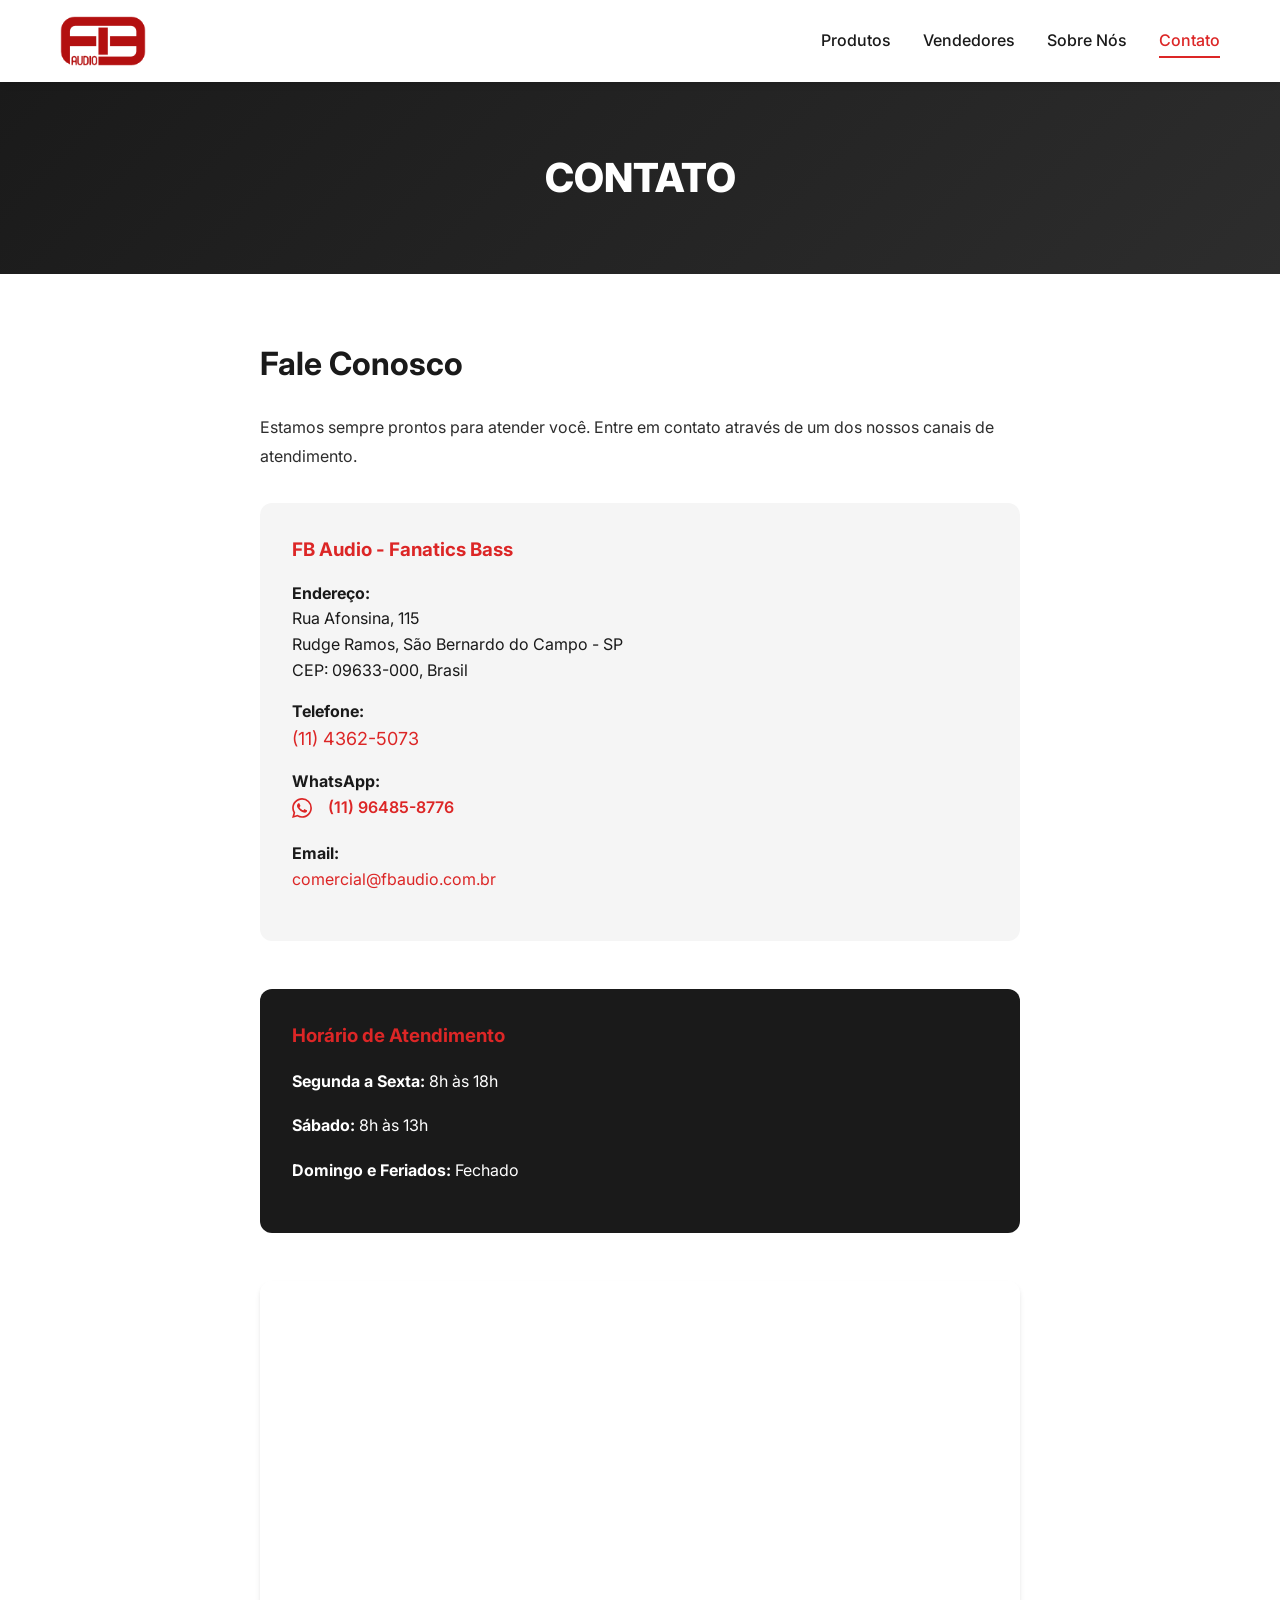
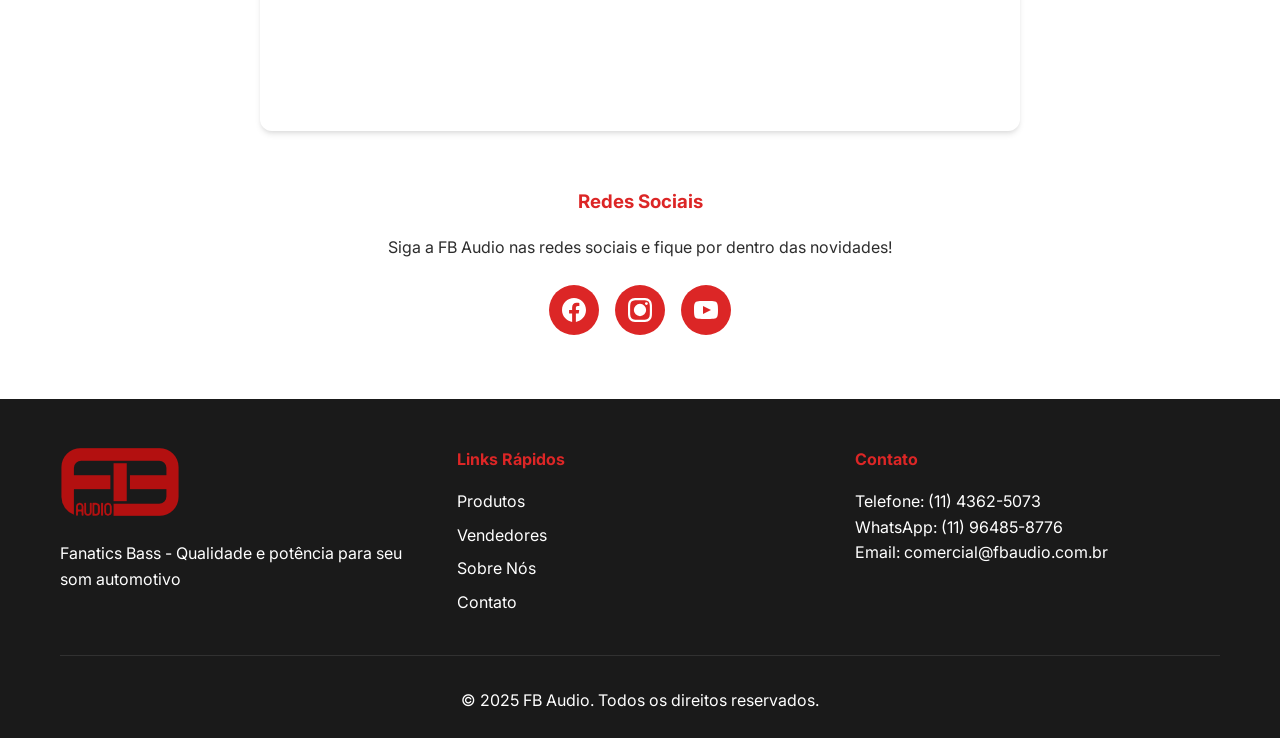
==== contato.html @ ca0637d1 "Upload" ====
<!DOCTYPE html>
<html lang="pt-BR">
<head>
    <meta charset="UTF-8">
    <meta name="viewport" content="width=device-width, initial-scale=1.0">
    <meta name="description" content="Entre em contato com a FB Audio. Telefone, WhatsApp, email e endereço. Estamos em São Bernardo do Campo - SP.">
    <meta name="keywords" content="FB Audio contato, telefone FB Audio, endereço FB Audio, WhatsApp FB Audio">
    <meta name="author" content="FB Audio">
    <meta property="og:title" content="Contato - FB Audio">
    <meta property="og:description" content="Entre em contato com a FB Audio. Atendimento especializado em som automotivo.">
    <meta property="og:type" content="website">
    <meta property="og:url" content="https://fbaudio.com.br/contato.html">
    <link rel="canonical" href="https://fbaudio.com.br/contato.html">
    <title>Contato - FB Audio | Fale Conosco</title>
    <link rel="icon" type="image/png" href="assets/logo-vermelho.png">
    <link rel="manifest" href="manifest.json">
    <link rel="stylesheet" href="styles.css">
    <link rel="preconnect" href="https://fonts.googleapis.com">
    <link rel="preconnect" href="https://fonts.gstatic.com" crossorigin>
    <link href="https://fonts.googleapis.com/css2?family=Inter:wght@300;400;600;700;900&display=swap" rel="stylesheet">
</head>
<body>
    <!-- Header -->
    <header class="header">
        <nav class="navbar">
            <div class="container">
                <div class="nav-wrapper">
                    <a href="index.html" class="logo">
                        <img src="assets/logo-vermelho.png" alt="FB Audio Logo" width="150" height="50">
                    </a>
                    <button class="mobile-toggle" aria-label="Menu">
                        <span></span>
                        <span></span>
                        <span></span>
                    </button>
                    <ul class="nav-menu">
                        <li><a href="index.html">Produtos</a></li>
                        <li><a href="vendedores.html">Vendedores</a></li>
                        <li><a href="sobre.html">Sobre Nós</a></li>
                        <li><a href="contato.html" class="active">Contato</a></li>
                    </ul>
                </div>
            </div>
        </nav>
    </header>

    <!-- Page Header -->
    <section class="page-header">
        <div class="container">
            <h1 class="page-title">Contato</h1>
        </div>
    </section>

    <!-- Content -->
    <section class="page-content">
        <div class="container">
            <div class="content-section">
                <div class="fade-in">
                    <h2>Fale Conosco</h2>
                    <p>Estamos sempre prontos para atender você. Entre em contato através de um dos nossos canais de atendimento.</p>

                    <div class="contact-info" style="margin-top: 2rem;">
                        <h3>FB Audio - Fanatics Bass</h3>
                        
                        <div class="contact-item">
                            <strong>Endereço:</strong><br>
                            Rua Afonsina, 115<br>
                            Rudge Ramos, São Bernardo do Campo - SP<br>
                            CEP: 09633-000, Brasil
                        </div>

                        <div class="contact-item">
                            <strong>Telefone:</strong><br>
                            <a href="tel:+551143625073" style="color: #DC2626; text-decoration: none; font-size: 1.125rem;">
                                (11) 4362-5073
                            </a>
                        </div>

                        <div class="contact-item">
                            <strong>WhatsApp:</strong><br>
                            <a href="https://wa.me/5511964858776" target="_blank" class="whatsapp-link">
                                <svg width="20" height="20" viewBox="0 0 24 24" fill="currentColor" style="margin-right: 0.5rem;">
                                    <path d="M17.472 14.382c-.297-.149-1.758-.867-2.03-.967-.273-.099-.471-.148-.67.15-.197.297-.767.966-.94 1.164-.173.199-.347.223-.644.075-.297-.15-1.255-.463-2.39-1.475-.883-.788-1.48-1.761-1.653-2.059-.173-.297-.018-.458.13-.606.134-.133.298-.347.446-.52.149-.174.198-.298.298-.497.099-.198.05-.371-.025-.52-.075-.149-.669-1.612-.916-2.207-.242-.579-.487-.5-.669-.51-.173-.008-.371-.01-.57-.01-.198 0-.52.074-.792.372-.272.297-1.04 1.016-1.04 2.479 0 1.462 1.065 2.875 1.213 3.074.149.198 2.096 3.2 5.077 4.487.709.306 1.262.489 1.694.625.712.227 1.36.195 1.871.118.571-.085 1.758-.719 2.006-1.413.248-.694.248-1.289.173-1.413-.074-.124-.272-.198-.57-.347m-5.421 7.403h-.004a9.87 9.87 0 01-5.031-1.378l-.361-.214-3.741.982.998-3.648-.235-.374a9.86 9.86 0 01-1.51-5.26c.001-5.45 4.436-9.884 9.888-9.884 2.64 0 5.122 1.03 6.988 2.898a9.825 9.825 0 012.893 6.994c-.003 5.45-4.437 9.884-9.885 9.884m8.413-18.297A11.815 11.815 0 0012.05 0C5.495 0 .16 5.335.157 11.892c0 2.096.547 4.142 1.588 5.945L.057 24l6.305-1.654a11.882 11.882 0 005.683 1.448h.005c6.554 0 11.89-5.335 11.893-11.893a11.821 11.821 0 00-3.48-8.413Z"/>
                                </svg>
                                (11) 96485-8776
                            </a>
                        </div>

                        <div class="contact-item">
                            <strong>Email:</strong><br>
                            <a href="mailto:comercial@fbaudio.com.br" style="color: #DC2626; text-decoration: none;">
                                comercial@fbaudio.com.br
                            </a>
                        </div>
                    </div>

                                         <div style="margin-top: 3rem; padding: 2rem; background-color: #1a1a1a; color: white; border-radius: 12px;">
                         <h3 style="color: #DC2626; margin-bottom: 1rem;">Horário de Atendimento</h3>
                         <p style="color: white;"><strong>Segunda a Sexta:</strong> 8h às 18h</p>
                         <p style="color: white;"><strong>Sábado:</strong> 8h às 13h</p>
                         <p style="color: white;"><strong>Domingo e Feriados:</strong> Fechado</p>
                     </div>

                    <!-- Mapa -->
                    <div style="margin-top: 3rem; text-align: center;">
                        <iframe 
                            src="https://www.google.com/maps/embed?pb=!1m18!1m12!1m3!1d3654.5945592470803!2d-46.571907224839585!3d-23.654686678735704!2m3!1f0!2f0!3f0!3m2!1i1024!2i768!4f13.1!3m3!1m2!1s0x94ce43e93cf7a9b3%3A0xe527c2fa515fd170!2sFB%20AUDIO!5e0!3m2!1sen!2sus!4v1756142041112!5m2!1sen!2sus" 
                            width="100%" 
                            height="450" 
                            style="border:0; border-radius: 12px; box-shadow: 0 4px 6px -1px rgba(0, 0, 0, 0.1), 0 2px 4px -1px rgba(0, 0, 0, 0.06); max-width: 800px;" 
                            allowfullscreen="" 
                            loading="lazy" 
                            referrerpolicy="no-referrer-when-downgrade">
                        </iframe>
                    </div>

                    <div style="margin-top: 3rem; text-align: center;">
                        <h3 style="color: #DC2626; margin-bottom: 1rem;">Redes Sociais</h3>
                        <p>Siga a FB Audio nas redes sociais e fique por dentro das novidades!</p>
                        <div style="margin-top: 1.5rem; display: flex; gap: 1rem; justify-content: center;">
                            <a href="#" target="_blank" style="display: inline-flex; align-items: center; justify-content: center; width: 50px; height: 50px; background-color: #DC2626; color: white; border-radius: 50%; text-decoration: none; transition: all 0.3s;">
                                <svg width="24" height="24" viewBox="0 0 24 24" fill="currentColor">
                                    <path d="M24 12.073c0-6.627-5.373-12-12-12s-12 5.373-12 12c0 5.99 4.388 10.954 10.125 11.854v-8.385H7.078v-3.47h3.047V9.43c0-3.007 1.792-4.669 4.533-4.669 1.312 0 2.686.235 2.686.235v2.953H15.83c-1.491 0-1.956.925-1.956 1.874v2.25h3.328l-.532 3.47h-2.796v8.385C19.612 23.027 24 18.062 24 12.073z"/>
                                </svg>
                            </a>
                            <a href="https://www.instagram.com/fbaudio_oficial" target="_blank" style="display: inline-flex; align-items: center; justify-content: center; width: 50px; height: 50px; background-color: #DC2626; color: white; border-radius: 50%; text-decoration: none; transition: all 0.3s;">
                                <svg width="24" height="24" viewBox="0 0 24 24" fill="currentColor">
                                    <path d="M12 2.163c3.204 0 3.584.012 4.85.07 3.252.148 4.771 1.691 4.919 4.919.058 1.265.069 1.645.069 4.849 0 3.205-.012 3.584-.069 4.849-.149 3.225-1.664 4.771-4.919 4.919-1.266.058-1.644.07-4.85.07-3.204 0-3.584-.012-4.849-.07-3.26-.149-4.771-1.699-4.919-4.92-.058-1.265-.07-1.644-.07-4.849 0-3.204.013-3.583.07-4.849.149-3.227 1.664-4.771 4.919-4.919 1.266-.057 1.645-.069 4.849-.069zm0-2.163c-3.259 0-3.667.014-4.947.072-4.358.2-6.78 2.618-6.98 6.98-.059 1.281-.073 1.689-.073 4.948 0 3.259.014 3.668.072 4.948.2 4.358 2.618 6.78 6.98 6.98 1.281.058 1.689.072 4.948.072 3.259 0 3.668-.014 4.948-.072 4.354-.2 6.782-2.618 6.979-6.98.059-1.28.073-1.689.073-4.948 0-3.259-.014-3.667-.072-4.947-.196-4.354-2.617-6.78-6.979-6.98-1.281-.059-1.69-.073-4.949-.073zM5.838 12a6.162 6.162 0 1112.324 0 6.162 6.162 0 01-12.324 0zM12 16a4 4 0 110-8 4 4 0 010 8zm4.965-10.405a1.44 1.44 0 112.881.001 1.44 1.44 0 01-2.881-.001z"/>
                                </svg>
                            </a>
                            <a href="#" target="_blank" style="display: inline-flex; align-items: center; justify-content: center; width: 50px; height: 50px; background-color: #DC2626; color: white; border-radius: 50%; text-decoration: none; transition: all 0.3s;">
                                <svg width="24" height="24" viewBox="0 0 24 24" fill="currentColor">
                                    <path d="M19.615 3.184c-3.604-.246-11.631-.245-15.23 0-3.897.266-4.356 2.62-4.385 8.816.029 6.185.484 8.549 4.385 8.816 3.6.245 11.626.246 15.23 0 3.897-.266 4.356-2.62 4.385-8.816-.029-6.185-.484-8.549-4.385-8.816zm-10.615 12.816v-8l8 3.993-8 4.007z"/>
                                </svg>
                            </a>
                        </div>
                    </div>
                </div>
            </div>
        </div>
    </section>

    <!-- Footer -->
    <footer class="footer">
        <div class="container">
            <div class="footer-content">
                <div class="footer-section">
                    <img src="assets/logo-vermelho.png" alt="FB Audio" class="footer-logo" width="120">
                    <p>Fanatics Bass - Qualidade e potência para seu som automotivo</p>
                </div>
                <div class="footer-section">
                    <h4>Links Rápidos</h4>
                    <ul>
                        <li><a href="index.html">Produtos</a></li>
                        <li><a href="vendedores.html">Vendedores</a></li>
                        <li><a href="sobre.html">Sobre Nós</a></li>
                        <li><a href="contato.html">Contato</a></li>
                    </ul>
                </div>
                <div class="footer-section">
                    <h4>Contato</h4>
                    <p>Telefone: (11) 4362-5073</p>
                    <p>WhatsApp: (11) 96485-8776</p>
                    <p>Email: comercial@fbaudio.com.br</p>
                </div>
            </div>
            <div class="footer-bottom">
                <p>&copy; 2025 FB Audio. Todos os direitos reservados.</p>
            </div>
        </div>
    </footer>

    <script src="script.js"></script>
</body>
</html>
---- styles.css ----
/* Reset e Base */
* {
    margin: 0;
    padding: 0;
    box-sizing: border-box;
}

:root {
    --color-red: #DC2626;
    --color-dark: #1a1a1a;
    --color-gray: #2d2d2d;
    --color-light-gray: #f5f5f5;
    --color-white: #ffffff;
    --shadow: 0 4px 6px -1px rgba(0, 0, 0, 0.1), 0 2px 4px -1px rgba(0, 0, 0, 0.06);
    --shadow-lg: 0 10px 15px -3px rgba(0, 0, 0, 0.1), 0 4px 6px -2px rgba(0, 0, 0, 0.05);
    --transition: all 0.3s cubic-bezier(0.4, 0, 0.2, 1);
}

html {
    scroll-behavior: smooth;
}

body {
    font-family: 'Inter', -apple-system, BlinkMacSystemFont, 'Segoe UI', sans-serif;
    line-height: 1.6;
    color: var(--color-dark);
    background-color: var(--color-white);
    overflow-x: hidden;
}

.container {
    max-width: 1200px;
    margin: 0 auto;
    padding: 0 20px;
}

/* Header e Navegação */
.header {
    background-color: var(--color-white);
    box-shadow: var(--shadow);
    position: sticky;
    top: 0;
    z-index: 1000;
}

.navbar {
    padding: 1rem 0;
}

.nav-wrapper {
    display: flex;
    justify-content: space-between;
    align-items: center;
}

.logo img {
    height: 50px;
    width: auto;
    display: block;
}

.nav-menu {
    display: flex;
    list-style: none;
    gap: 2rem;
    align-items: center;
}

.nav-menu a {
    text-decoration: none;
    color: var(--color-dark);
    font-weight: 500;
    position: relative;
    transition: var(--transition);
    padding: 0.5rem 0;
}

.nav-menu a::after {
    content: '';
    position: absolute;
    bottom: 0;
    left: 0;
    width: 0;
    height: 2px;
    background-color: var(--color-red);
    transition: width 0.3s ease;
}

.nav-menu a:hover::after,
.nav-menu a.active::after {
    width: 100%;
}

.nav-menu a:hover,
.nav-menu a.active {
    color: var(--color-red);
}

.mobile-toggle {
    display: none;
    background: none;
    border: none;
    cursor: pointer;
    flex-direction: column;
    gap: 4px;
    padding: 0.5rem;
}

.mobile-toggle span {
    display: block;
    width: 25px;
    height: 3px;
    background-color: var(--color-dark);
    transition: var(--transition);
}

/* Hero Section */
.hero {
    background: linear-gradient(135deg, var(--color-dark) 0%, var(--color-gray) 100%);
    color: var(--color-white);
    padding: 6rem 0;
    text-align: center;
    position: relative;
    overflow: hidden;
}

.hero::before {
    content: '';
    position: absolute;
    top: 0;
    left: 0;
    right: 0;
    bottom: 0;
    background: url('data:image/svg+xml,<svg xmlns="http://www.w3.org/2000/svg" viewBox="0 0 1440 320"><path fill="%23DC2626" fill-opacity="0.1" d="M0,96L48,112C96,128,192,160,288,160C384,160,480,128,576,112C672,96,768,96,864,112C960,128,1056,160,1152,160C1248,160,1344,128,1392,112L1440,96L1440,320L1392,320C1344,320,1248,320,1152,320C1056,320,960,320,864,320C768,320,672,320,576,320C480,320,384,320,288,320C192,320,96,320,48,320L0,320Z"></path></svg>') no-repeat bottom;
    background-size: cover;
}

.hero-title {
    font-size: 3rem;
    font-weight: 900;
    margin-bottom: 1rem;
    text-transform: uppercase;
    letter-spacing: -0.02em;
}

.hero-subtitle {
    font-size: 1.25rem;
    font-weight: 300;
    opacity: 0.9;
}

/* Products Section */
.products {
    padding: 5rem 0;
    background-color: var(--color-light-gray);
}

.section-title {
    text-align: center;
    font-size: 2.5rem;
    font-weight: 800;
    margin-bottom: 3rem;
    color: var(--color-dark);
    position: relative;
    display: inline-block;
    width: 100%;
}

.section-title::after {
    content: '';
    position: absolute;
    bottom: -10px;
    left: 50%;
    transform: translateX(-50%);
    width: 60px;
    height: 4px;
    background-color: var(--color-red);
}

.products-grid {
    display: grid;
    grid-template-columns: repeat(auto-fit, minmax(300px, 1fr));
    gap: 2rem;
}

.product-card {
    background-color: var(--color-white);
    border-radius: 12px;
    overflow: hidden;
    box-shadow: var(--shadow);
    transition: var(--transition);
    cursor: pointer;
}

.product-card:hover {
    transform: translateY(-5px);
    box-shadow: var(--shadow-lg);
}

.product-image {
    position: relative;
    overflow: hidden;
    height: 250px;
    background-color: var(--color-light-gray);
}

.product-image img {
    width: 100%;
    height: 100%;
    object-fit: cover;
    transition: transform 0.5s ease;
}

.product-card:hover .product-image img {
    transform: scale(1.1);
}

.product-info {
    padding: 1.5rem;
}

.product-info h3 {
    font-size: 1.25rem;
    font-weight: 700;
    color: var(--color-dark);
    margin-bottom: 0.5rem;
}

.product-size {
    color: var(--color-gray);
    font-size: 0.875rem;
    margin-bottom: 1rem;
}

.btn-details {
    background-color: var(--color-red);
    color: var(--color-white);
    border: none;
    padding: 0.75rem 1.5rem;
    border-radius: 6px;
    font-weight: 600;
    cursor: pointer;
    transition: var(--transition);
    width: 100%;
}

.btn-details:hover {
    background-color: #b91c1c;
    transform: translateY(-2px);
}

/* Modal */
.modal {
    display: none;
    position: fixed;
    top: 0;
    left: 0;
    width: 100%;
    height: 100%;
    background-color: rgba(0, 0, 0, 0.8);
    z-index: 2000;
    overflow-y: auto;
}

.modal-content {
    background-color: var(--color-white);
    margin: 2rem auto;
    max-width: 1000px;
    border-radius: 12px;
    position: relative;
    animation: modalSlideIn 0.3s ease;
}

@keyframes modalSlideIn {
    from {
        transform: translateY(-50px);
        opacity: 0;
    }
    to {
        transform: translateY(0);
        opacity: 1;
    }
}

.modal-close {
    position: absolute;
    top: 1rem;
    right: 1rem;
    background: none;
    border: none;
    font-size: 2rem;
    cursor: pointer;
    color: var(--color-gray);
    width: 40px;
    height: 40px;
    display: flex;
    align-items: center;
    justify-content: center;
    border-radius: 50%;
    transition: var(--transition);
    z-index: 10;
}

.modal-close:hover {
    background-color: var(--color-light-gray);
    color: var(--color-dark);
}

.modal-body {
    display: grid;
    grid-template-columns: 1fr 1fr;
    gap: 2rem;
    padding: 2rem;
}

.modal-images {
    display: flex;
    flex-direction: column;
    gap: 1rem;
}

.main-image {
    background-color: var(--color-light-gray);
    border-radius: 8px;
    overflow: hidden;
    height: 400px;
}

.main-image img {
    width: 100%;
    height: 100%;
    object-fit: contain;
}

.thumbnail-images {
    display: grid;
    grid-template-columns: repeat(3, 1fr);
    gap: 0.5rem;
}

.thumbnail {
    height: 100px;
    border-radius: 4px;
    overflow: hidden;
    cursor: pointer;
    border: 2px solid transparent;
    transition: var(--transition);
}

.thumbnail img {
    width: 100%;
    height: 100%;
    object-fit: cover;
}

.thumbnail.active,
.thumbnail:hover {
    border-color: var(--color-red);
}

.modal-info h2 {
    font-size: 2rem;
    color: var(--color-dark);
    margin-bottom: 0.5rem;
}

.modal-info > p {
    color: var(--color-gray);
    font-size: 1.125rem;
    margin-bottom: 2rem;
}

.product-description,
.product-manual {
    margin-bottom: 2rem;
}

.product-description h3,
.product-manual h3 {
    font-size: 1.25rem;
    color: var(--color-dark);
    margin-bottom: 1rem;
}

.btn-manual {
    display: inline-flex;
    align-items: center;
    gap: 0.5rem;
    background-color: var(--color-red);
    color: var(--color-white);
    text-decoration: none;
    padding: 0.875rem 1.5rem;
    border-radius: 6px;
    font-weight: 600;
    transition: var(--transition);
}

.btn-manual:hover {
    background-color: #b91c1c;
    transform: translateY(-2px);
}

/* Footer */
.footer {
    background-color: var(--color-dark);
    color: var(--color-white);
    padding: 3rem 0 1.5rem;
}

.footer-content {
    display: grid;
    grid-template-columns: repeat(auto-fit, minmax(250px, 1fr));
    gap: 2rem;
    margin-bottom: 2rem;
}

.footer-logo {
    margin-bottom: 1rem;
}

.footer-section h4 {
    margin-bottom: 1rem;
    color: var(--color-red);
}

.footer-section ul {
    list-style: none;
}

.footer-section ul li {
    margin-bottom: 0.5rem;
}

.footer-section a {
    color: var(--color-white);
    text-decoration: none;
    transition: var(--transition);
}

.footer-section a:hover {
    color: var(--color-red);
}

.footer-bottom {
    text-align: center;
    padding-top: 2rem;
    border-top: 1px solid rgba(255, 255, 255, 0.1);
}

/* Páginas Internas */
.page-header {
    background: linear-gradient(135deg, var(--color-dark) 0%, var(--color-gray) 100%);
    color: var(--color-white);
    padding: 4rem 0;
    text-align: center;
}

.page-title {
    font-size: 2.5rem;
    font-weight: 800;
    text-transform: uppercase;
}

.page-content {
    padding: 4rem 0;
}

.content-section {
    max-width: 800px;
    margin: 0 auto;
    padding: 0 20px;
}

.content-section h2 {
    font-size: 2rem;
    color: var(--color-dark);
    margin-bottom: 1.5rem;
}

.content-section p {
    margin-bottom: 1rem;
    line-height: 1.8;
    color: var(--color-gray);
}

/* Contato */
.contact-info {
    background-color: var(--color-light-gray);
    padding: 2rem;
    border-radius: 12px;
    margin-bottom: 2rem;
}

.contact-info h3 {
    color: var(--color-red);
    margin-bottom: 1rem;
}

.contact-item {
    margin-bottom: 1rem;
}

.contact-item strong {
    color: var(--color-dark);
}

.whatsapp-link {
    display: inline-flex;
    align-items: center;
    gap: 0.5rem;
    color: var(--color-red);
    text-decoration: none;
    font-weight: 600;
    transition: var(--transition);
}

.whatsapp-link:hover {
    transform: translateX(5px);
}

/* Responsividade */
@media (max-width: 768px) {
    .nav-menu {
        position: fixed;
        top: 0;
        right: -100%;
        width: 80%;
        height: 100vh;
        background-color: var(--color-white);
        flex-direction: column;
        justify-content: center;
        box-shadow: -5px 0 10px rgba(0, 0, 0, 0.1);
        transition: right 0.3s ease;
    }

    .nav-menu.active {
        right: 0;
    }

    .mobile-toggle {
        display: flex;
        z-index: 1001;
    }

    .mobile-toggle.active span:nth-child(1) {
        transform: rotate(45deg) translate(5px, 5px);
    }

    .mobile-toggle.active span:nth-child(2) {
        opacity: 0;
    }

    .mobile-toggle.active span:nth-child(3) {
        transform: rotate(-45deg) translate(7px, -6px);
    }

    .hero-title {
        font-size: 2rem;
    }

    .hero-subtitle {
        font-size: 1rem;
    }

    .section-title {
        font-size: 2rem;
    }

    .products-grid {
        grid-template-columns: repeat(auto-fit, minmax(250px, 1fr));
        gap: 1.5rem;
    }

    .modal-body {
        grid-template-columns: 1fr;
    }

    .main-image {
        height: 300px;
    }

    .footer-content {
        grid-template-columns: 1fr;
        text-align: center;
    }
}

@media (max-width: 480px) {
    .container {
        padding: 0 15px;
    }

    .hero {
        padding: 4rem 0;
    }

    .hero-title {
        font-size: 1.75rem;
    }

    .products-grid {
        grid-template-columns: 1fr;
    }

    .modal-content {
        margin: 1rem;
    }

    .modal-body {
        padding: 1.5rem;
    }
}

/* Animações de Scroll */
.fade-in {
    opacity: 0;
    transform: translateY(20px);
    transition: opacity 0.6s ease, transform 0.6s ease;
}

.fade-in.visible {
    opacity: 1;
    transform: translateY(0);
}

/* Loading */
.loading {
    display: inline-block;
    width: 20px;
    height: 20px;
    border: 3px solid rgba(255, 255, 255, 0.3);
    border-radius: 50%;
    border-top-color: var(--color-white);
    animation: spin 1s ease-in-out infinite;
}

@keyframes spin {
    to { transform: rotate(360deg); }
}

/* Vendedores Page Specific */
.dealers-grid {
    display: grid;
    grid-template-columns: repeat(auto-fit, minmax(300px, 1fr));
    gap: 2rem;
    margin-top: 3rem;
}

.dealer-card {
    background-color: var(--color-white);
    padding: 2rem;
    border-radius: 12px;
    box-shadow: var(--shadow);
    transition: var(--transition);
}

.dealer-card:hover {
    transform: translateY(-5px);
    box-shadow: var(--shadow-lg);
}

.dealer-card h3 {
    color: var(--color-red);
    margin-bottom: 1rem;
}

.dealer-card p {
    color: var(--color-gray);
    margin-bottom: 0.5rem;
}

/* YouTube Embed */
.video-container {
    position: relative;
    padding-bottom: 56.25%;
    height: 0;
    overflow: hidden;
    max-width: 100%;
    margin: 2rem 0;
    border-radius: 12px;
    box-shadow: var(--shadow-lg);
}

.video-container iframe {
    position: absolute;
    top: 0;
    left: 0;
    width: 100%;
    height: 100%;
    border: none;
}

/* Acessibilidade */
.sr-only {
    position: absolute;
    width: 1px;
    height: 1px;
    padding: 0;
    margin: -1px;
    overflow: hidden;
    clip: rect(0, 0, 0, 0);
    white-space: nowrap;
    border-width: 0;
}

/* Print Styles */
@media print {
    .header,
    .footer,
    .btn-details,
    .modal {
        display: none;
    }

    .products-grid {
        grid-template-columns: repeat(2, 1fr);
    }
}
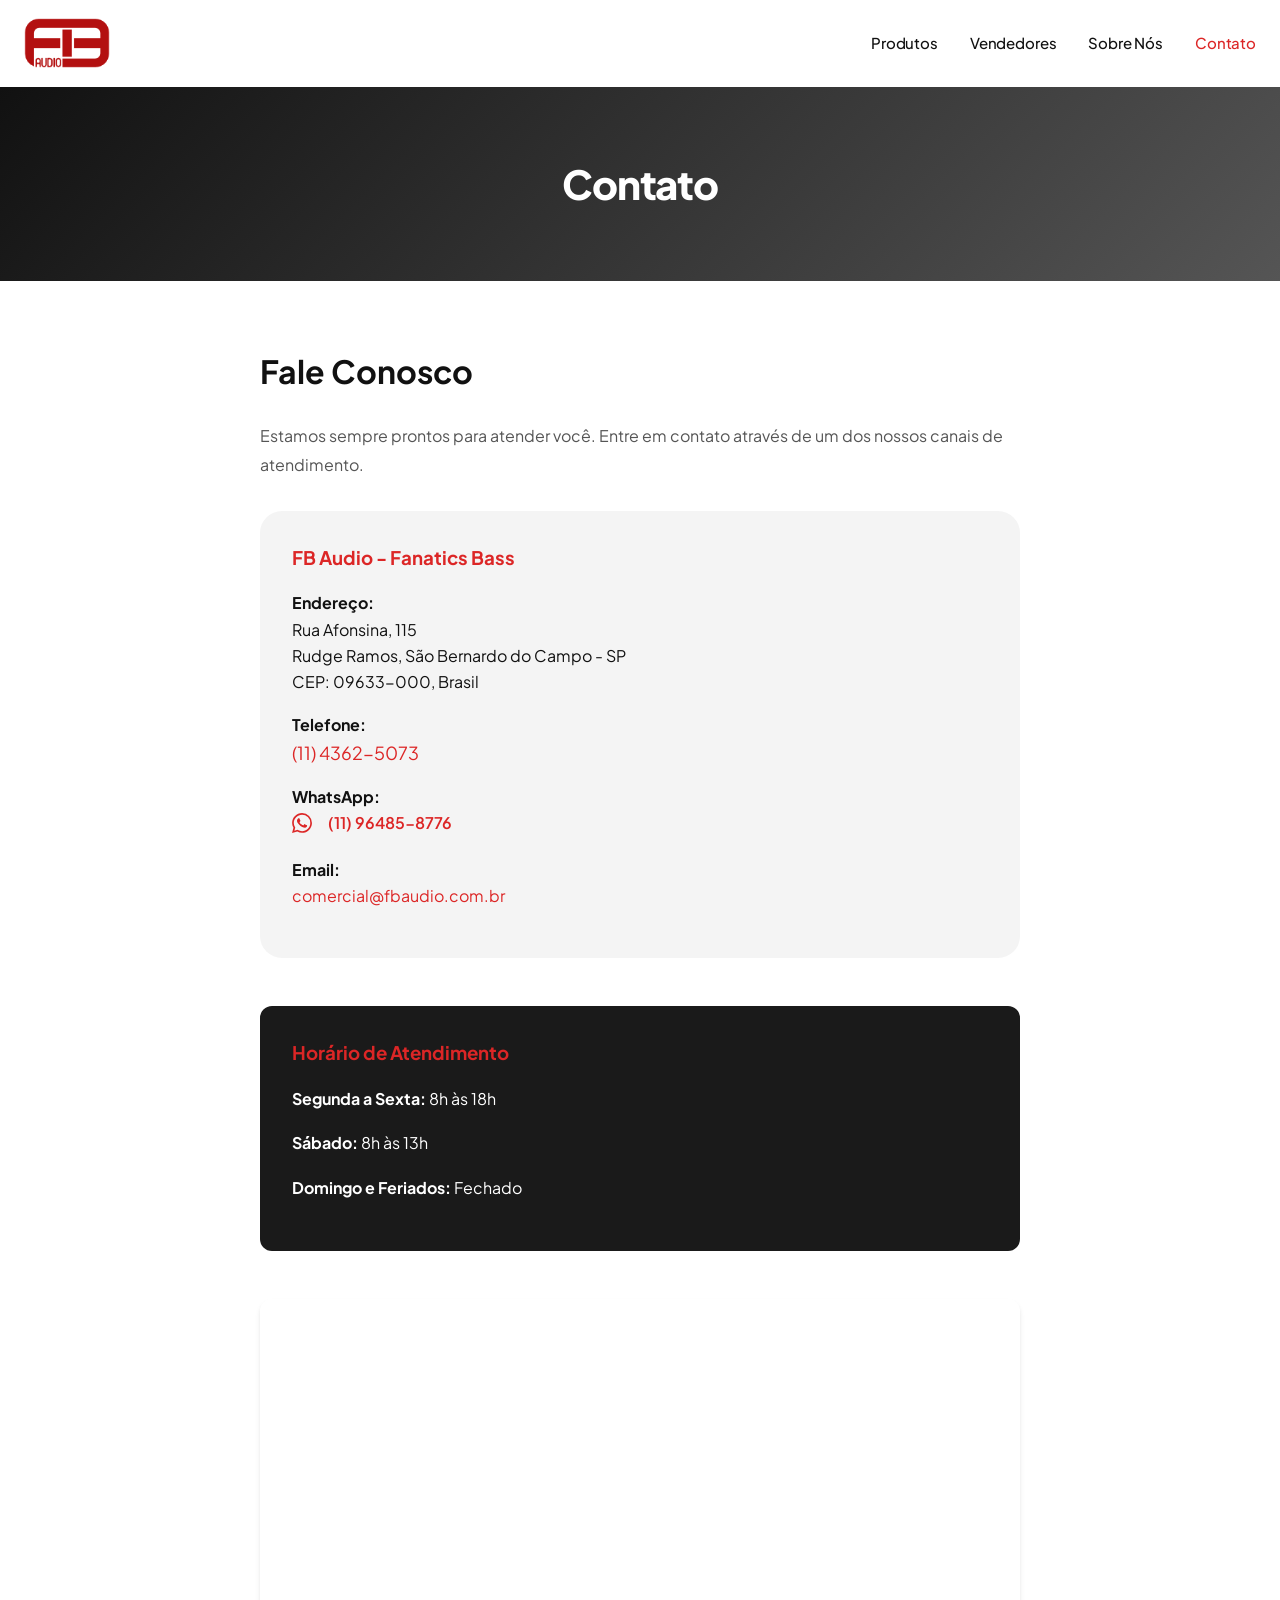
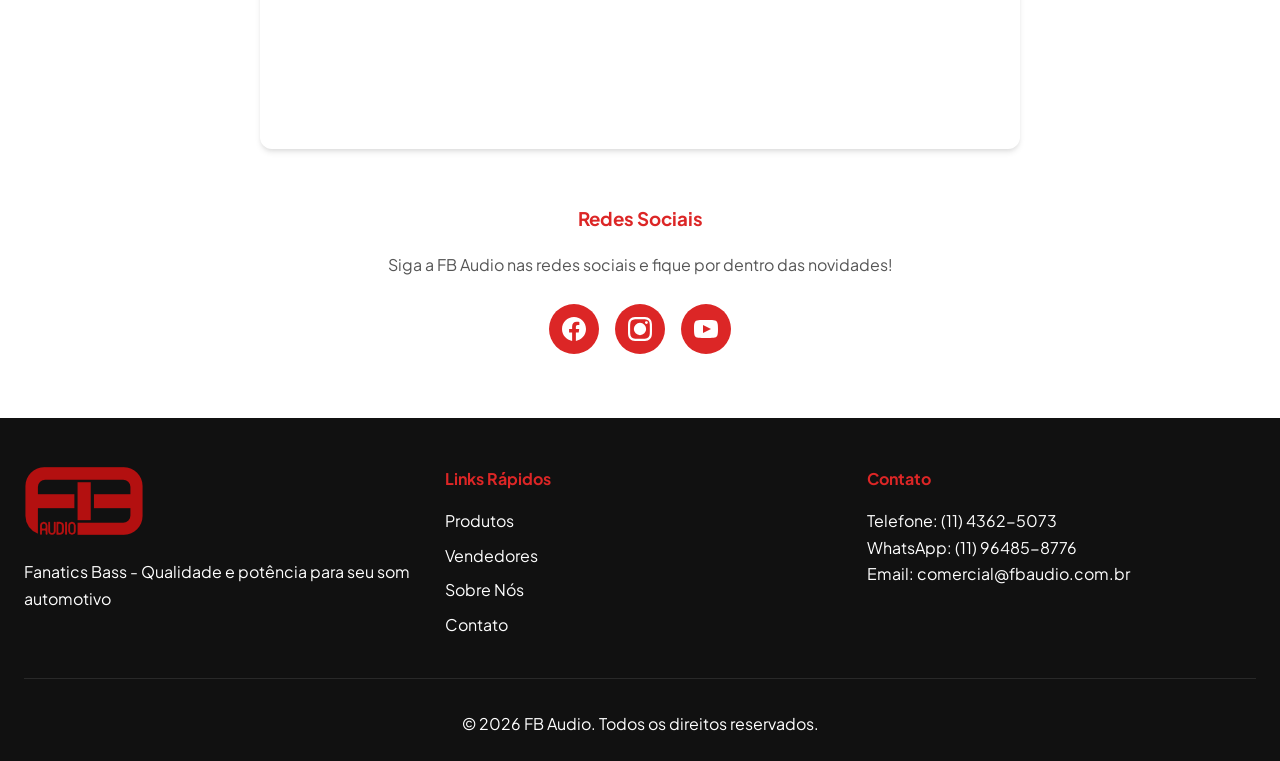
==== commit cc36c0a0: "New version" ====
--- a/contato.html
+++ b/contato.html
@@ -17,7 +17,7 @@
     <link rel="stylesheet" href="styles.css">
     <link rel="preconnect" href="https://fonts.googleapis.com">
     <link rel="preconnect" href="https://fonts.gstatic.com" crossorigin>
-    <link href="https://fonts.googleapis.com/css2?family=Inter:wght@300;400;600;700;900&display=swap" rel="stylesheet">
+    <link href="https://fonts.googleapis.com/css2?family=Plus+Jakarta+Sans:ital,wght@0,300;0,400;0,500;0,600;0,700;0,800;1,400&display=swap" rel="stylesheet">
 </head>
 <body>
     <!-- Header -->
@@ -165,7 +165,7 @@
                 </div>
             </div>
             <div class="footer-bottom">
-                <p>&copy; 2025 FB Audio. Todos os direitos reservados.</p>
+                <p>&copy; 2026 FB Audio. Todos os direitos reservados.</p>
             </div>
         </div>
     </footer>
--- a/styles.css
+++ b/styles.css
@@ -1,718 +1,1054 @@
-/* Reset e Base */
-* {
-    margin: 0;
-    padding: 0;
-    box-sizing: border-box;
-}
-
-:root {
-    --color-red: #DC2626;
-    --color-dark: #1a1a1a;
-    --color-gray: #2d2d2d;
-    --color-light-gray: #f5f5f5;
-    --color-white: #ffffff;
-    --shadow: 0 4px 6px -1px rgba(0, 0, 0, 0.1), 0 2px 4px -1px rgba(0, 0, 0, 0.06);
-    --shadow-lg: 0 10px 15px -3px rgba(0, 0, 0, 0.1), 0 4px 6px -2px rgba(0, 0, 0, 0.05);
-    --transition: all 0.3s cubic-bezier(0.4, 0, 0.2, 1);
-}
-
-html {
-    scroll-behavior: smooth;
-}
-
-body {
-    font-family: 'Inter', -apple-system, BlinkMacSystemFont, 'Segoe UI', sans-serif;
-    line-height: 1.6;
-    color: var(--color-dark);
-    background-color: var(--color-white);
-    overflow-x: hidden;
-}
-
-.container {
-    max-width: 1200px;
-    margin: 0 auto;
-    padding: 0 20px;
-}
-
-/* Header e Navegação */
-.header {
-    background-color: var(--color-white);
-    box-shadow: var(--shadow);
-    position: sticky;
-    top: 0;
-    z-index: 1000;
-}
-
-.navbar {
-    padding: 1rem 0;
-}
-
-.nav-wrapper {
-    display: flex;
-    justify-content: space-between;
-    align-items: center;
-}
-
-.logo img {
-    height: 50px;
-    width: auto;
-    display: block;
-}
-
-.nav-menu {
-    display: flex;
-    list-style: none;
-    gap: 2rem;
-    align-items: center;
-}
-
-.nav-menu a {
-    text-decoration: none;
-    color: var(--color-dark);
-    font-weight: 500;
-    position: relative;
-    transition: var(--transition);
-    padding: 0.5rem 0;
-}
-
-.nav-menu a::after {
-    content: '';
-    position: absolute;
-    bottom: 0;
-    left: 0;
-    width: 0;
-    height: 2px;
-    background-color: var(--color-red);
-    transition: width 0.3s ease;
-}
-
-.nav-menu a:hover::after,
-.nav-menu a.active::after {
-    width: 100%;
-}
-
-.nav-menu a:hover,
-.nav-menu a.active {
-    color: var(--color-red);
-}
-
-.mobile-toggle {
-    display: none;
-    background: none;
-    border: none;
-    cursor: pointer;
-    flex-direction: column;
-    gap: 4px;
-    padding: 0.5rem;
-}
-
-.mobile-toggle span {
-    display: block;
-    width: 25px;
-    height: 3px;
-    background-color: var(--color-dark);
-    transition: var(--transition);
-}
-
-/* Hero Section */
-.hero {
-    background: linear-gradient(135deg, var(--color-dark) 0%, var(--color-gray) 100%);
-    color: var(--color-white);
-    padding: 6rem 0;
-    text-align: center;
-    position: relative;
-    overflow: hidden;
-}
-
-.hero::before {
-    content: '';
-    position: absolute;
-    top: 0;
-    left: 0;
-    right: 0;
-    bottom: 0;
-    background: url('data:image/svg+xml,<svg xmlns="http://www.w3.org/2000/svg" viewBox="0 0 1440 320"><path fill="%23DC2626" fill-opacity="0.1" d="M0,96L48,112C96,128,192,160,288,160C384,160,480,128,576,112C672,96,768,96,864,112C960,128,1056,160,1152,160C1248,160,1344,128,1392,112L1440,96L1440,320L1392,320C1344,320,1248,320,1152,320C1056,320,960,320,864,320C768,320,672,320,576,320C480,320,384,320,288,320C192,320,96,320,48,320L0,320Z"></path></svg>') no-repeat bottom;
-    background-size: cover;
-}
-
-.hero-title {
-    font-size: 3rem;
-    font-weight: 900;
-    margin-bottom: 1rem;
-    text-transform: uppercase;
-    letter-spacing: -0.02em;
-}
-
-.hero-subtitle {
-    font-size: 1.25rem;
-    font-weight: 300;
-    opacity: 0.9;
-}
-
-/* Products Section */
-.products {
-    padding: 5rem 0;
-    background-color: var(--color-light-gray);
-}
-
-.section-title {
-    text-align: center;
-    font-size: 2.5rem;
-    font-weight: 800;
-    margin-bottom: 3rem;
-    color: var(--color-dark);
-    position: relative;
-    display: inline-block;
-    width: 100%;
-}
-
-.section-title::after {
-    content: '';
-    position: absolute;
-    bottom: -10px;
-    left: 50%;
-    transform: translateX(-50%);
-    width: 60px;
-    height: 4px;
-    background-color: var(--color-red);
-}
-
-.products-grid {
-    display: grid;
-    grid-template-columns: repeat(auto-fit, minmax(300px, 1fr));
-    gap: 2rem;
-}
-
-.product-card {
-    background-color: var(--color-white);
-    border-radius: 12px;
-    overflow: hidden;
-    box-shadow: var(--shadow);
-    transition: var(--transition);
-    cursor: pointer;
-}
-
-.product-card:hover {
-    transform: translateY(-5px);
-    box-shadow: var(--shadow-lg);
-}
-
-.product-image {
-    position: relative;
-    overflow: hidden;
-    height: 250px;
-    background-color: var(--color-light-gray);
-}
-
-.product-image img {
-    width: 100%;
-    height: 100%;
-    object-fit: cover;
-    transition: transform 0.5s ease;
-}
-
-.product-card:hover .product-image img {
-    transform: scale(1.1);
-}
-
-.product-info {
-    padding: 1.5rem;
-}
-
-.product-info h3 {
-    font-size: 1.25rem;
-    font-weight: 700;
-    color: var(--color-dark);
-    margin-bottom: 0.5rem;
-}
-
-.product-size {
-    color: var(--color-gray);
-    font-size: 0.875rem;
-    margin-bottom: 1rem;
-}
-
-.btn-details {
-    background-color: var(--color-red);
-    color: var(--color-white);
-    border: none;
-    padding: 0.75rem 1.5rem;
-    border-radius: 6px;
-    font-weight: 600;
-    cursor: pointer;
-    transition: var(--transition);
-    width: 100%;
-}
-
-.btn-details:hover {
-    background-color: #b91c1c;
-    transform: translateY(-2px);
-}
-
-/* Modal */
-.modal {
-    display: none;
-    position: fixed;
-    top: 0;
-    left: 0;
-    width: 100%;
-    height: 100%;
-    background-color: rgba(0, 0, 0, 0.8);
-    z-index: 2000;
-    overflow-y: auto;
-}
-
-.modal-content {
-    background-color: var(--color-white);
-    margin: 2rem auto;
-    max-width: 1000px;
-    border-radius: 12px;
-    position: relative;
-    animation: modalSlideIn 0.3s ease;
-}
-
-@keyframes modalSlideIn {
-    from {
-        transform: translateY(-50px);
-        opacity: 0;
-    }
-    to {
-        transform: translateY(0);
-        opacity: 1;
-    }
-}
-
-.modal-close {
-    position: absolute;
-    top: 1rem;
-    right: 1rem;
-    background: none;
-    border: none;
-    font-size: 2rem;
-    cursor: pointer;
-    color: var(--color-gray);
-    width: 40px;
-    height: 40px;
-    display: flex;
-    align-items: center;
-    justify-content: center;
-    border-radius: 50%;
-    transition: var(--transition);
-    z-index: 10;
-}
-
-.modal-close:hover {
-    background-color: var(--color-light-gray);
-    color: var(--color-dark);
-}
-
-.modal-body {
-    display: grid;
-    grid-template-columns: 1fr 1fr;
-    gap: 2rem;
-    padding: 2rem;
-}
-
-.modal-images {
-    display: flex;
-    flex-direction: column;
-    gap: 1rem;
-}
-
-.main-image {
-    background-color: var(--color-light-gray);
-    border-radius: 8px;
-    overflow: hidden;
-    height: 400px;
-}
-
-.main-image img {
-    width: 100%;
-    height: 100%;
-    object-fit: contain;
-}
-
-.thumbnail-images {
-    display: grid;
-    grid-template-columns: repeat(3, 1fr);
-    gap: 0.5rem;
-}
-
-.thumbnail {
-    height: 100px;
-    border-radius: 4px;
-    overflow: hidden;
-    cursor: pointer;
-    border: 2px solid transparent;
-    transition: var(--transition);
-}
-
-.thumbnail img {
-    width: 100%;
-    height: 100%;
-    object-fit: cover;
-}
-
-.thumbnail.active,
-.thumbnail:hover {
-    border-color: var(--color-red);
-}
-
-.modal-info h2 {
-    font-size: 2rem;
-    color: var(--color-dark);
-    margin-bottom: 0.5rem;
-}
-
-.modal-info > p {
-    color: var(--color-gray);
-    font-size: 1.125rem;
-    margin-bottom: 2rem;
-}
-
-.product-description,
-.product-manual {
-    margin-bottom: 2rem;
-}
-
-.product-description h3,
-.product-manual h3 {
-    font-size: 1.25rem;
-    color: var(--color-dark);
-    margin-bottom: 1rem;
-}
-
-.btn-manual {
-    display: inline-flex;
-    align-items: center;
-    gap: 0.5rem;
-    background-color: var(--color-red);
-    color: var(--color-white);
-    text-decoration: none;
-    padding: 0.875rem 1.5rem;
-    border-radius: 6px;
-    font-weight: 600;
-    transition: var(--transition);
-}
-
-.btn-manual:hover {
-    background-color: #b91c1c;
-    transform: translateY(-2px);
-}
-
-/* Footer */
-.footer {
-    background-color: var(--color-dark);
-    color: var(--color-white);
-    padding: 3rem 0 1.5rem;
-}
-
-.footer-content {
-    display: grid;
-    grid-template-columns: repeat(auto-fit, minmax(250px, 1fr));
-    gap: 2rem;
-    margin-bottom: 2rem;
-}
-
-.footer-logo {
-    margin-bottom: 1rem;
-}
-
-.footer-section h4 {
-    margin-bottom: 1rem;
-    color: var(--color-red);
-}
-
-.footer-section ul {
-    list-style: none;
-}
-
-.footer-section ul li {
-    margin-bottom: 0.5rem;
-}
-
-.footer-section a {
-    color: var(--color-white);
-    text-decoration: none;
-    transition: var(--transition);
-}
-
-.footer-section a:hover {
-    color: var(--color-red);
-}
-
-.footer-bottom {
-    text-align: center;
-    padding-top: 2rem;
-    border-top: 1px solid rgba(255, 255, 255, 0.1);
-}
-
-/* Páginas Internas */
-.page-header {
-    background: linear-gradient(135deg, var(--color-dark) 0%, var(--color-gray) 100%);
-    color: var(--color-white);
-    padding: 4rem 0;
-    text-align: center;
-}
-
-.page-title {
-    font-size: 2.5rem;
-    font-weight: 800;
-    text-transform: uppercase;
-}
-
-.page-content {
-    padding: 4rem 0;
-}
-
-.content-section {
-    max-width: 800px;
-    margin: 0 auto;
-    padding: 0 20px;
-}
-
-.content-section h2 {
-    font-size: 2rem;
-    color: var(--color-dark);
-    margin-bottom: 1.5rem;
-}
-
-.content-section p {
-    margin-bottom: 1rem;
-    line-height: 1.8;
-    color: var(--color-gray);
-}
-
-/* Contato */
-.contact-info {
-    background-color: var(--color-light-gray);
-    padding: 2rem;
-    border-radius: 12px;
-    margin-bottom: 2rem;
-}
-
-.contact-info h3 {
-    color: var(--color-red);
-    margin-bottom: 1rem;
-}
-
-.contact-item {
-    margin-bottom: 1rem;
-}
-
-.contact-item strong {
-    color: var(--color-dark);
-}
-
-.whatsapp-link {
-    display: inline-flex;
-    align-items: center;
-    gap: 0.5rem;
-    color: var(--color-red);
-    text-decoration: none;
-    font-weight: 600;
-    transition: var(--transition);
-}
-
-.whatsapp-link:hover {
-    transform: translateX(5px);
-}
-
-/* Responsividade */
-@media (max-width: 768px) {
-    .nav-menu {
-        position: fixed;
-        top: 0;
-        right: -100%;
-        width: 80%;
-        height: 100vh;
-        background-color: var(--color-white);
-        flex-direction: column;
-        justify-content: center;
-        box-shadow: -5px 0 10px rgba(0, 0, 0, 0.1);
-        transition: right 0.3s ease;
-    }
-
-    .nav-menu.active {
-        right: 0;
-    }
-
-    .mobile-toggle {
-        display: flex;
-        z-index: 1001;
-    }
-
-    .mobile-toggle.active span:nth-child(1) {
-        transform: rotate(45deg) translate(5px, 5px);
-    }
-
-    .mobile-toggle.active span:nth-child(2) {
-        opacity: 0;
-    }
-
-    .mobile-toggle.active span:nth-child(3) {
-        transform: rotate(-45deg) translate(7px, -6px);
-    }
-
-    .hero-title {
-        font-size: 2rem;
-    }
-
-    .hero-subtitle {
-        font-size: 1rem;
-    }
-
-    .section-title {
-        font-size: 2rem;
-    }
-
-    .products-grid {
-        grid-template-columns: repeat(auto-fit, minmax(250px, 1fr));
-        gap: 1.5rem;
-    }
-
-    .modal-body {
-        grid-template-columns: 1fr;
-    }
-
-    .main-image {
-        height: 300px;
-    }
-
-    .footer-content {
-        grid-template-columns: 1fr;
-        text-align: center;
-    }
-}
-
-@media (max-width: 480px) {
-    .container {
-        padding: 0 15px;
-    }
-
-    .hero {
-        padding: 4rem 0;
-    }
-
-    .hero-title {
-        font-size: 1.75rem;
-    }
-
-    .products-grid {
-        grid-template-columns: 1fr;
-    }
-
-    .modal-content {
-        margin: 1rem;
-    }
-
-    .modal-body {
-        padding: 1.5rem;
-    }
-}
-
-/* Animações de Scroll */
-.fade-in {
-    opacity: 0;
-    transform: translateY(20px);
-    transition: opacity 0.6s ease, transform 0.6s ease;
-}
-
-.fade-in.visible {
-    opacity: 1;
-    transform: translateY(0);
-}
-
-/* Loading */
-.loading {
-    display: inline-block;
-    width: 20px;
-    height: 20px;
-    border: 3px solid rgba(255, 255, 255, 0.3);
-    border-radius: 50%;
-    border-top-color: var(--color-white);
-    animation: spin 1s ease-in-out infinite;
-}
-
-@keyframes spin {
-    to { transform: rotate(360deg); }
-}
-
-/* Vendedores Page Specific */
-.dealers-grid {
-    display: grid;
-    grid-template-columns: repeat(auto-fit, minmax(300px, 1fr));
-    gap: 2rem;
-    margin-top: 3rem;
-}
-
-.dealer-card {
-    background-color: var(--color-white);
-    padding: 2rem;
-    border-radius: 12px;
-    box-shadow: var(--shadow);
-    transition: var(--transition);
-}
-
-.dealer-card:hover {
-    transform: translateY(-5px);
-    box-shadow: var(--shadow-lg);
-}
-
-.dealer-card h3 {
-    color: var(--color-red);
-    margin-bottom: 1rem;
-}
-
-.dealer-card p {
-    color: var(--color-gray);
-    margin-bottom: 0.5rem;
-}
-
-/* YouTube Embed */
-.video-container {
-    position: relative;
-    padding-bottom: 56.25%;
-    height: 0;
-    overflow: hidden;
-    max-width: 100%;
-    margin: 2rem 0;
-    border-radius: 12px;
-    box-shadow: var(--shadow-lg);
-}
-
-.video-container iframe {
-    position: absolute;
-    top: 0;
-    left: 0;
-    width: 100%;
-    height: 100%;
-    border: none;
-}
-
-/* Acessibilidade */
-.sr-only {
-    position: absolute;
-    width: 1px;
-    height: 1px;
-    padding: 0;
-    margin: -1px;
-    overflow: hidden;
-    clip: rect(0, 0, 0, 0);
-    white-space: nowrap;
-    border-width: 0;
-}
-
-/* Print Styles */
-@media print {
-    .header,
-    .footer,
-    .btn-details,
-    .modal {
-        display: none;
-    }
-
-    .products-grid {
-        grid-template-columns: repeat(2, 1fr);
-    }
-}
+/* Reset e Base */
+* {
+    margin: 0;
+    padding: 0;
+    box-sizing: border-box;
+}
+
+:root {
+    --color-red: #DC2626;
+    --color-dark: #111111;
+    --color-gray: #555555;
+    --color-muted: #888888;
+    --color-light-gray: #f4f4f4;
+    --color-white: #ffffff;
+    --color-border: #e8e8e8;
+    --shadow: 0 2px 16px rgba(0, 0, 0, 0.06);
+    --shadow-lg: 0 8px 32px rgba(0, 0, 0, 0.08);
+    --transition: all 0.35s cubic-bezier(0.4, 0, 0.2, 1);
+    --radius-sm: 14px;
+    --radius-md: 22px;
+    --radius-lg: 28px;
+    --radius-pill: 9999px;
+    --letter-tight: -0.03em;
+}
+
+html {
+    scroll-behavior: smooth;
+}
+
+body {
+    font-family: 'Plus Jakarta Sans', -apple-system, BlinkMacSystemFont, 'Segoe UI', sans-serif;
+    line-height: 1.65;
+    color: var(--color-dark);
+    background-color: var(--color-white);
+    overflow-x: hidden;
+    -webkit-font-smoothing: antialiased;
+}
+
+.container {
+    max-width: 1280px;
+    margin: 0 auto;
+    padding: 0 24px;
+}
+
+/* Header e Navegação */
+.header {
+    background-color: rgba(255, 255, 255, 0.92);
+    backdrop-filter: blur(12px);
+    -webkit-backdrop-filter: blur(12px);
+    position: sticky;
+    top: 0;
+    z-index: 1000;
+    border-bottom: 1px solid transparent;
+    transition: border-color 0.3s ease, box-shadow 0.3s ease;
+}
+
+.header.scrolled {
+    border-bottom-color: var(--color-border);
+    box-shadow: var(--shadow);
+}
+
+.navbar {
+    padding: 1.125rem 0;
+}
+
+.nav-wrapper {
+    display: flex;
+    justify-content: space-between;
+    align-items: center;
+}
+
+.logo img {
+    height: 50px;
+    width: auto;
+    display: block;
+}
+
+.nav-menu {
+    display: flex;
+    list-style: none;
+    gap: 2rem;
+    align-items: center;
+}
+
+.nav-menu a {
+    text-decoration: none;
+    color: var(--color-dark);
+    font-weight: 500;
+    font-size: 0.9375rem;
+    letter-spacing: -0.01em;
+    transition: var(--transition);
+    padding: 0.5rem 0;
+}
+
+.nav-menu a:hover,
+.nav-menu a.active {
+    color: var(--color-red);
+}
+
+.mobile-toggle {
+    display: none;
+    background: none;
+    border: none;
+    cursor: pointer;
+    flex-direction: column;
+    gap: 4px;
+    padding: 0.5rem;
+}
+
+.mobile-toggle span {
+    display: block;
+    width: 25px;
+    height: 3px;
+    background-color: var(--color-dark);
+    transition: var(--transition);
+}
+
+/* Pill Buttons */
+.btn-pill {
+    display: inline-flex;
+    align-items: center;
+    justify-content: center;
+    gap: 0.5rem;
+    padding: 0.75rem 1.5rem;
+    border-radius: var(--radius-pill);
+    font-weight: 600;
+    font-size: 0.875rem;
+    letter-spacing: -0.01em;
+    text-decoration: none;
+    transition: var(--transition);
+    cursor: pointer;
+    border: 1.5px solid transparent;
+}
+
+.btn-pill-outline {
+    background: var(--color-white);
+    color: var(--color-dark);
+    border-color: var(--color-dark);
+}
+
+.btn-pill-outline:hover {
+    background: var(--color-dark);
+    color: var(--color-white);
+}
+
+/* Lineup Hero */
+.lineup-hero {
+    padding: 3.5rem 0 2rem;
+    background: var(--color-white);
+}
+
+.lineup-hero-inner {
+    display: flex;
+    flex-direction: column;
+    gap: 2rem;
+}
+
+.lineup-hero-media {
+    position: relative;
+    width: 100%;
+    border-radius: var(--radius-lg);
+    overflow: hidden;
+    background: var(--color-white);
+}
+
+.lineup-hero-media picture,
+.lineup-hero-media img {
+    display: block;
+    width: 100%;
+    height: auto;
+}
+
+.lineup-hero-overlay {
+    position: absolute;
+    top: 0;
+    left: 0;
+    z-index: 2;
+    display: flex;
+    flex-direction: column;
+    align-items: flex-start;
+    gap: 1.25rem;
+    padding: clamp(1.5rem, 4vw, 3rem);
+    max-width: min(480px, 55%);
+    pointer-events: none;
+}
+
+.lineup-hero-overlay .btn-pill {
+    pointer-events: auto;
+}
+
+.lineup-hero-title {
+    font-size: clamp(1.75rem, 4vw, 3.25rem);
+    font-weight: 800;
+    letter-spacing: var(--letter-tight);
+    line-height: 1.08;
+    color: var(--color-dark);
+}
+
+.lineup-hero-bottom {
+    display: grid;
+    grid-template-columns: 1fr 1.2fr;
+    gap: 3rem;
+    align-items: end;
+    padding-top: 0.5rem;
+}
+
+.lineup-hero-subtitle {
+    font-size: clamp(1.5rem, 3vw, 2.25rem);
+    font-weight: 800;
+    letter-spacing: var(--letter-tight);
+    line-height: 1.15;
+    color: var(--color-dark);
+}
+
+.lineup-hero-text {
+    color: var(--color-gray);
+    font-size: 1.0625rem;
+    line-height: 1.75;
+    max-width: 480px;
+    justify-self: end;
+}
+
+/* Showcase / Hero Carousel */
+.showcase {
+    padding: 3rem 0 4rem;
+    background: var(--color-white);
+    overflow: hidden;
+}
+
+.showcase-inner {
+    position: relative;
+}
+
+.showcase-header {
+    display: grid;
+    grid-template-columns: 1fr auto;
+    grid-template-rows: auto auto;
+    gap: 1rem 1.5rem;
+    align-items: center;
+    margin-bottom: 2.5rem;
+}
+
+.showcase-header .btn-pill-outline {
+    grid-column: 1;
+    grid-row: 1;
+    justify-self: start;
+}
+
+.showcase-title {
+    grid-column: 1 / -1;
+    grid-row: 2;
+    font-size: clamp(2.25rem, 5vw, 3.5rem);
+    font-weight: 800;
+    letter-spacing: var(--letter-tight);
+    line-height: 1.1;
+    text-align: center;
+    color: var(--color-dark);
+}
+
+.carousel-controls {
+    grid-column: 2;
+    grid-row: 1;
+    display: flex;
+    gap: 0.5rem;
+}
+
+.carousel-btn {
+    width: 44px;
+    height: 44px;
+    border-radius: var(--radius-pill);
+    border: 1.5px solid var(--color-border);
+    background: var(--color-white);
+    color: var(--color-dark);
+    cursor: pointer;
+    display: flex;
+    align-items: center;
+    justify-content: center;
+    transition: var(--transition);
+}
+
+.carousel-btn:hover {
+    border-color: var(--color-dark);
+    background: var(--color-dark);
+    color: var(--color-white);
+}
+
+.carousel-btn:focus-visible {
+    outline: 2px solid var(--color-red);
+    outline-offset: 2px;
+}
+
+.carousel-viewport {
+    position: relative;
+    overflow: hidden;
+    margin: 0 -24px;
+    padding: 0 24px;
+    -webkit-mask-image: linear-gradient(
+        to right,
+        transparent 0%,
+        black 8%,
+        black 92%,
+        transparent 100%
+    );
+    mask-image: linear-gradient(
+        to right,
+        transparent 0%,
+        black 8%,
+        black 92%,
+        transparent 100%
+    );
+}
+
+.carousel-viewport::before,
+.carousel-viewport::after {
+    content: '';
+    position: absolute;
+    top: 0;
+    bottom: 0;
+    width: clamp(48px, 10vw, 140px);
+    z-index: 3;
+    pointer-events: none;
+}
+
+.carousel-viewport::before {
+    left: 0;
+    background: linear-gradient(to right, var(--color-white) 15%, rgba(255, 255, 255, 0) 100%);
+}
+
+.carousel-viewport::after {
+    right: 0;
+    background: linear-gradient(to left, var(--color-white) 15%, rgba(255, 255, 255, 0) 100%);
+}
+
+.carousel-track {
+    display: flex;
+    gap: 1rem;
+    transition: transform 0.65s cubic-bezier(0.4, 0, 0.2, 1);
+    will-change: transform;
+    padding: 0 4%;
+}
+
+.carousel-slide {
+    flex: 0 0 38%;
+    min-width: 0;
+    opacity: 0.35;
+    transition: opacity 0.55s ease, transform 0.65s cubic-bezier(0.4, 0, 0.2, 1);
+}
+
+.carousel-slide.is-active {
+    opacity: 1;
+}
+
+.carousel-slide.is-near {
+    opacity: 0.65;
+}
+
+.carousel-slide-inner {
+    display: flex;
+    flex-direction: column;
+    gap: 1.25rem;
+}
+
+.carousel-image-wrap {
+    position: relative;
+    aspect-ratio: 4 / 3;
+    border-radius: var(--radius-lg);
+    overflow: hidden;
+    background: var(--color-light-gray);
+}
+
+.carousel-image-wrap img {
+    width: 100%;
+    height: 100%;
+    object-fit: cover;
+    display: block;
+    transition: transform 0.8s cubic-bezier(0.4, 0, 0.2, 1);
+}
+
+.carousel-slide.is-active .carousel-image-wrap img {
+    transform: scale(1.02);
+}
+
+.carousel-caption {
+    padding: 0 0.25rem;
+}
+
+.carousel-caption h3 {
+    font-size: 1.25rem;
+    font-weight: 700;
+    letter-spacing: var(--letter-tight);
+    margin-bottom: 0.5rem;
+    color: var(--color-dark);
+}
+
+.carousel-link {
+    display: inline-flex;
+    align-items: center;
+    gap: 0.35rem;
+    color: var(--color-dark);
+    font-weight: 600;
+    font-size: 0.9375rem;
+    text-decoration: none;
+    transition: var(--transition);
+}
+
+.carousel-link:hover {
+    color: var(--color-red);
+    gap: 0.6rem;
+}
+
+.carousel-dots {
+    display: flex;
+    justify-content: center;
+    gap: 0.5rem;
+    margin-top: 2.5rem;
+}
+
+.carousel-dot {
+    width: 8px;
+    height: 8px;
+    border-radius: var(--radius-pill);
+    border: none;
+    background: #d4d4d4;
+    cursor: pointer;
+    padding: 0;
+    transition: var(--transition);
+}
+
+.carousel-dot.is-active {
+    background: var(--color-dark);
+    width: 24px;
+}
+
+.carousel-dot:focus-visible {
+    outline: 2px solid var(--color-red);
+    outline-offset: 2px;
+}
+
+/* Products Section */
+.products {
+    padding: 5rem 0 6rem;
+    background-color: var(--color-light-gray);
+}
+
+.products-header {
+    text-align: center;
+    margin-bottom: 3.5rem;
+}
+
+.section-title {
+    font-size: clamp(2rem, 4vw, 2.75rem);
+    font-weight: 800;
+    margin-bottom: 0.75rem;
+    color: var(--color-dark);
+    letter-spacing: var(--letter-tight);
+}
+
+.section-subtitle {
+    color: var(--color-gray);
+    font-size: 1.0625rem;
+}
+
+.products-grid {
+    display: grid;
+    grid-template-columns: repeat(auto-fit, minmax(300px, 1fr));
+    gap: 2rem;
+}
+
+.product-card {
+    background-color: var(--color-white);
+    border-radius: var(--radius-md);
+    overflow: hidden;
+    box-shadow: var(--shadow);
+    transition: var(--transition);
+    cursor: pointer;
+    border: 1px solid var(--color-border);
+}
+
+.product-card:hover {
+    transform: translateY(-4px);
+    box-shadow: var(--shadow-lg);
+    border-color: transparent;
+}
+
+.product-image {
+    position: relative;
+    height: 250px;
+    background-color: var(--color-white);
+    border-radius: var(--radius-md) var(--radius-md) 0 0;
+    display: flex;
+    align-items: center;
+    justify-content: center;
+    border-bottom: 1px solid var(--color-border);
+}
+
+.product-image img {
+    width: 100%;
+    height: 100%;
+    object-fit: contain;
+    transition: transform 0.5s ease;
+}
+
+.product-card:hover .product-image img {
+    transform: scale(1.03);
+}
+
+.product-info {
+    padding: 1.5rem;
+}
+
+.product-info h3 {
+    font-size: 1.125rem;
+    font-weight: 700;
+    color: var(--color-dark);
+    margin-bottom: 0.5rem;
+    letter-spacing: var(--letter-tight);
+}
+
+.product-size {
+    color: var(--color-gray);
+    font-size: 0.875rem;
+    margin-bottom: 1rem;
+}
+
+.btn-details {
+    background-color: var(--color-dark);
+    color: var(--color-white);
+    border: none;
+    padding: 0.875rem 1.5rem;
+    border-radius: var(--radius-pill);
+    font-weight: 600;
+    font-size: 0.875rem;
+    cursor: pointer;
+    transition: var(--transition);
+    width: 100%;
+}
+
+.btn-details:hover {
+    background-color: var(--color-red);
+}
+
+/* Modal */
+.modal {
+    display: none;
+    position: fixed;
+    top: 0;
+    left: 0;
+    width: 100%;
+    height: 100%;
+    background-color: rgba(0, 0, 0, 0.8);
+    z-index: 2000;
+    overflow-y: auto;
+}
+
+.modal-content {
+    background-color: var(--color-white);
+    margin: 2rem auto;
+    max-width: 1000px;
+    border-radius: var(--radius-lg);
+    position: relative;
+    animation: modalSlideIn 0.3s ease;
+}
+
+@keyframes modalSlideIn {
+    from {
+        transform: translateY(-50px);
+        opacity: 0;
+    }
+    to {
+        transform: translateY(0);
+        opacity: 1;
+    }
+}
+
+.modal-close {
+    position: absolute;
+    top: 1rem;
+    right: 1rem;
+    background: none;
+    border: none;
+    font-size: 2rem;
+    cursor: pointer;
+    color: var(--color-gray);
+    width: 40px;
+    height: 40px;
+    display: flex;
+    align-items: center;
+    justify-content: center;
+    border-radius: 50%;
+    transition: var(--transition);
+    z-index: 10;
+}
+
+.modal-close:hover {
+    background-color: var(--color-light-gray);
+    color: var(--color-dark);
+}
+
+.modal-body {
+    display: grid;
+    grid-template-columns: 1fr 1fr;
+    gap: 2rem;
+    padding: 2rem;
+}
+
+.modal-images {
+    display: flex;
+    flex-direction: column;
+    gap: 1rem;
+}
+
+.main-image {
+    background-color: var(--color-light-gray);
+    border-radius: var(--radius-md);
+    overflow: hidden;
+    height: 400px;
+}
+
+.main-image img {
+    width: 100%;
+    height: 100%;
+    object-fit: contain;
+}
+
+.thumbnail-images {
+    display: grid;
+    grid-template-columns: repeat(3, 1fr);
+    gap: 0.5rem;
+}
+
+.thumbnail {
+    height: 100px;
+    border-radius: var(--radius-sm);
+    overflow: hidden;
+    cursor: pointer;
+    border: 2px solid transparent;
+    transition: var(--transition);
+}
+
+.thumbnail img {
+    width: 100%;
+    height: 100%;
+    object-fit: cover;
+}
+
+.thumbnail.active,
+.thumbnail:hover {
+    border-color: var(--color-red);
+}
+
+.modal-info h2 {
+    font-size: 2rem;
+    color: var(--color-dark);
+    margin-bottom: 0.5rem;
+}
+
+.modal-info > p {
+    color: var(--color-gray);
+    font-size: 1.125rem;
+    margin-bottom: 2rem;
+}
+
+.product-description,
+.product-manual {
+    margin-bottom: 2rem;
+}
+
+.product-description h3,
+.product-manual h3 {
+    font-size: 1.25rem;
+    color: var(--color-dark);
+    margin-bottom: 1rem;
+}
+
+.btn-manual {
+    display: inline-flex;
+    align-items: center;
+    gap: 0.5rem;
+    background-color: var(--color-dark);
+    color: var(--color-white);
+    text-decoration: none;
+    padding: 0.875rem 1.75rem;
+    border-radius: var(--radius-pill);
+    font-weight: 600;
+    transition: var(--transition);
+}
+
+.btn-manual:hover {
+    background-color: var(--color-red);
+}
+
+/* Footer */
+.footer {
+    background-color: var(--color-dark);
+    color: var(--color-white);
+    padding: 3rem 0 1.5rem;
+}
+
+.footer-content {
+    display: grid;
+    grid-template-columns: repeat(auto-fit, minmax(250px, 1fr));
+    gap: 2rem;
+    margin-bottom: 2rem;
+}
+
+.footer-logo {
+    margin-bottom: 1rem;
+}
+
+.footer-section h4 {
+    margin-bottom: 1rem;
+    color: var(--color-red);
+}
+
+.footer-section ul {
+    list-style: none;
+}
+
+.footer-section ul li {
+    margin-bottom: 0.5rem;
+}
+
+.footer-section a {
+    color: var(--color-white);
+    text-decoration: none;
+    transition: var(--transition);
+}
+
+.footer-section a:hover {
+    color: var(--color-red);
+}
+
+.footer-bottom {
+    text-align: center;
+    padding-top: 2rem;
+    border-top: 1px solid rgba(255, 255, 255, 0.1);
+}
+
+/* Páginas Internas */
+.page-header {
+    background: linear-gradient(135deg, var(--color-dark) 0%, var(--color-gray) 100%);
+    color: var(--color-white);
+    padding: 4rem 0;
+    text-align: center;
+}
+
+.page-title {
+    font-size: 2.5rem;
+    font-weight: 800;
+    letter-spacing: var(--letter-tight);
+}
+
+.page-content {
+    padding: 4rem 0;
+}
+
+.content-section {
+    max-width: 800px;
+    margin: 0 auto;
+    padding: 0 20px;
+}
+
+.content-section h2 {
+    font-size: 2rem;
+    color: var(--color-dark);
+    margin-bottom: 1.5rem;
+}
+
+.content-section p {
+    margin-bottom: 1rem;
+    line-height: 1.8;
+    color: var(--color-gray);
+}
+
+/* Contato */
+.contact-info {
+    background-color: var(--color-light-gray);
+    padding: 2rem;
+    border-radius: var(--radius-md);
+    margin-bottom: 2rem;
+}
+
+.contact-info h3 {
+    color: var(--color-red);
+    margin-bottom: 1rem;
+}
+
+.contact-item {
+    margin-bottom: 1rem;
+}
+
+.contact-item strong {
+    color: var(--color-dark);
+}
+
+.whatsapp-link {
+    display: inline-flex;
+    align-items: center;
+    gap: 0.5rem;
+    color: var(--color-red);
+    text-decoration: none;
+    font-weight: 600;
+    transition: var(--transition);
+}
+
+.whatsapp-link:hover {
+    transform: translateX(5px);
+}
+
+/* Responsividade */
+@media (max-width: 768px) {
+    .nav-menu {
+        position: fixed;
+        top: 0;
+        right: -100%;
+        width: 80%;
+        height: 100vh;
+        background-color: var(--color-white);
+        flex-direction: column;
+        justify-content: center;
+        box-shadow: -5px 0 10px rgba(0, 0, 0, 0.1);
+        transition: right 0.3s ease;
+    }
+
+    .nav-menu.active {
+        right: 0;
+    }
+
+    .mobile-toggle {
+        display: flex;
+        z-index: 1001;
+    }
+
+    .mobile-toggle.active span:nth-child(1) {
+        transform: rotate(45deg) translate(5px, 5px);
+    }
+
+    .mobile-toggle.active span:nth-child(2) {
+        opacity: 0;
+    }
+
+    .mobile-toggle.active span:nth-child(3) {
+        transform: rotate(-45deg) translate(7px, -6px);
+    }
+
+    .lineup-hero-overlay {
+        max-width: 70%;
+        padding: 1.25rem 1rem;
+    }
+
+    .lineup-hero-title {
+        font-size: clamp(1.5rem, 6vw, 2rem);
+    }
+
+    .lineup-hero-bottom {
+        grid-template-columns: 1fr;
+        gap: 1.25rem;
+        text-align: center;
+    }
+
+    .lineup-hero-text {
+        justify-self: center;
+        max-width: 100%;
+    }
+
+    .showcase-header {
+        grid-template-columns: 1fr;
+        text-align: center;
+    }
+
+    .showcase-header .btn-pill-outline {
+        justify-self: center;
+    }
+
+    .carousel-controls {
+        grid-column: 1;
+        grid-row: 3;
+        justify-content: center;
+    }
+
+    .carousel-slide {
+        flex: 0 0 72%;
+    }
+
+    .carousel-track {
+        padding: 0 2%;
+    }
+
+    .products-grid {
+        grid-template-columns: repeat(auto-fit, minmax(250px, 1fr));
+        gap: 1.5rem;
+    }
+
+    .modal-body {
+        grid-template-columns: 1fr;
+    }
+
+    .main-image {
+        height: 300px;
+    }
+
+    .footer-content {
+        grid-template-columns: 1fr;
+        text-align: center;
+    }
+}
+
+@media (max-width: 480px) {
+    .container {
+        padding: 0 15px;
+    }
+
+    .showcase {
+        padding: 2rem 0 3rem;
+    }
+
+    .carousel-slide {
+        flex: 0 0 82%;
+    }
+
+    .carousel-viewport::before,
+    .carousel-viewport::after {
+        width: 32px;
+    }
+
+    .products-grid {
+        grid-template-columns: 1fr;
+    }
+
+    .modal-content {
+        margin: 1rem;
+    }
+
+    .modal-body {
+        padding: 1.5rem;
+    }
+}
+
+/* Animações de Scroll */
+.fade-in {
+    opacity: 0;
+    transform: translateY(20px);
+    transition: opacity 0.6s ease, transform 0.6s ease;
+}
+
+.fade-in.visible {
+    opacity: 1;
+    transform: translateY(0);
+}
+
+/* Loading */
+.loading {
+    display: inline-block;
+    width: 20px;
+    height: 20px;
+    border: 3px solid rgba(255, 255, 255, 0.3);
+    border-radius: 50%;
+    border-top-color: var(--color-white);
+    animation: spin 1s ease-in-out infinite;
+}
+
+@keyframes spin {
+    to { transform: rotate(360deg); }
+}
+
+/* Vendedores Page Specific */
+.dealers-grid {
+    display: grid;
+    grid-template-columns: repeat(auto-fit, minmax(300px, 1fr));
+    gap: 2rem;
+    margin-top: 3rem;
+}
+
+.dealer-card {
+    background-color: var(--color-white);
+    padding: 2rem;
+    border-radius: var(--radius-md);
+    box-shadow: var(--shadow);
+    transition: var(--transition);
+    border: 1px solid var(--color-border);
+}
+
+.dealer-card:hover {
+    transform: translateY(-5px);
+    box-shadow: var(--shadow-lg);
+}
+
+.dealer-card h3 {
+    color: var(--color-red);
+    margin-bottom: 1rem;
+}
+
+.dealer-card p {
+    color: var(--color-gray);
+    margin-bottom: 0.5rem;
+}
+
+/* YouTube Embed */
+.video-container {
+    position: relative;
+    padding-bottom: 56.25%;
+    height: 0;
+    overflow: hidden;
+    max-width: 100%;
+    margin: 2rem 0;
+    border-radius: var(--radius-lg);
+    box-shadow: var(--shadow-lg);
+}
+
+@media (prefers-reduced-motion: reduce) {
+    .carousel-track {
+        transition: none;
+    }
+
+    .carousel-image-wrap img {
+        transition: none;
+    }
+}
+
+.video-container iframe {
+    position: absolute;
+    top: 0;
+    left: 0;
+    width: 100%;
+    height: 100%;
+    border: none;
+}
+
+/* Acessibilidade */
+.sr-only {
+    position: absolute;
+    width: 1px;
+    height: 1px;
+    padding: 0;
+    margin: -1px;
+    overflow: hidden;
+    clip: rect(0, 0, 0, 0);
+    white-space: nowrap;
+    border-width: 0;
+}
+
+/* Print Styles */
+@media print {
+    .header,
+    .footer,
+    .btn-details,
+    .modal {
+        display: none;
+    }
+
+    .products-grid {
+        grid-template-columns: repeat(2, 1fr);
+    }
+}
